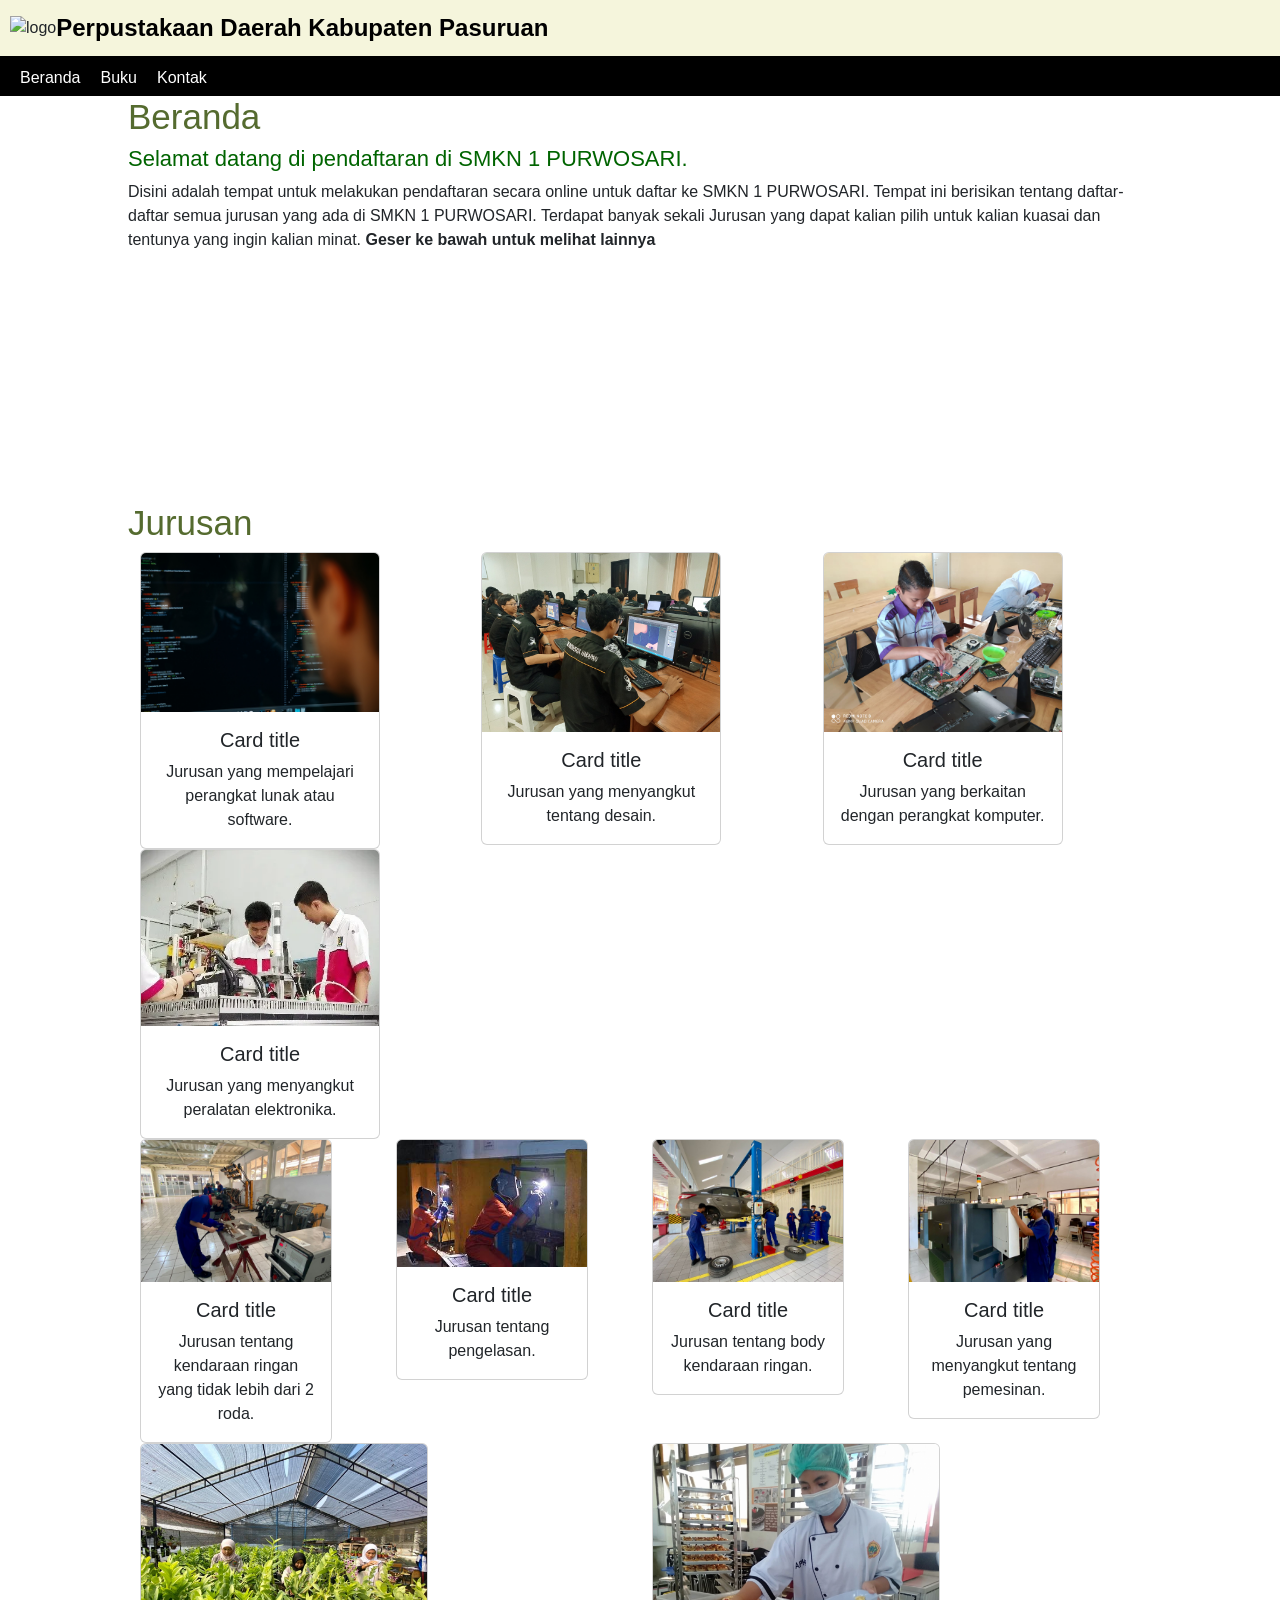
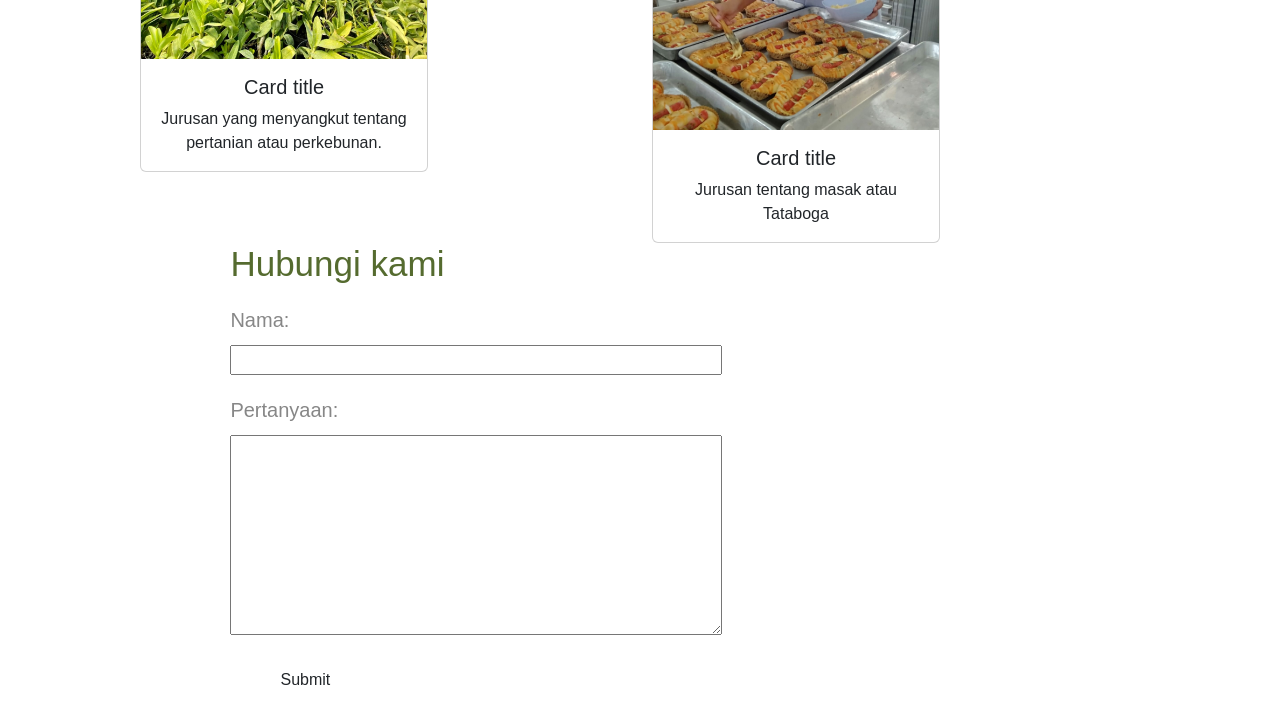
==== index.html @ 0a6dd311 "first commit" ====
<!DOCTYPE html>

<html>
  <head>
    <title>Perpustakaan</title>
    <link rel="stylesheet" href="styles.css" />
    <link
      href="https://cdn.jsdelivr.net/npm/bootstrap@5.3.3/dist/css/bootstrap.min.css"
      rel="stylesheet"
      integrity="sha384-QWTKZyjpPEjISv5WaRU9OFeRpok6YctnYmDr5pNlyT2bRjXh0JMhjY6hW+ALEwIH"
      crossorigin="anonymous"
    />
  </head>

  <body>
    <div class="header">
      <div class="header-logo">
        <img src="img/logo.jpg" alt="logo" />
      </div>

      <div class="header-title">
        <a href="index.html">Perpustakaan Daerah Kabupaten Pasuruan</a>
      </div>
    </div>

    <ul class="nav">
      <li class="nav-item"><a href="index.html">Beranda</a></li>
      <li class="nav-item"><a href="buku.html">Buku</a></li>
      <li class="nav-item"><a href="kontak.html">Kontak</a></li>
    </ul>

    <div class="konten" style="margin-bottom:250px;">
      <h1>Beranda</h1>

      <h2>Selamat datang di pendaftaran di SMKN 1 PURWOSARI.</h2>

      <p>
        Disini adalah tempat untuk melakukan pendaftaran secara online untuk
        daftar ke SMKN 1 PURWOSARI. Tempat ini berisikan tentang daftar-daftar
        semua jurusan yang ada di SMKN 1 PURWOSARI. Terdapat banyak sekali
        Jurusan yang dapat kalian pilih untuk kalian kuasai dan tentunya yang
        ingin kalian minat. <b>Geser ke bawah untuk melihat lainnya</b>
      </p>
    </div>

    <div class="konten">
      <h1>Jurusan</h1>
      <div class="container text-center">
        <div class="row">
          <div class="col">
            <div class="card" style="width: 15rem;">
              <img src="img/rpl.jpg" class="card-img-top" alt="...">
              <div class="card-body">
                <h5 class="card-title">Card title</h5>
                <p class="card-text">Jurusan yang mempelajari perangkat lunak atau software.</p>
              </div>
            </div>
          </div>
          <div class="col">
            <div class="card" style="width: 15rem;">
              <img src="img/dkv.jpeg" class="card-img-top" alt="...">
              <div class="card-body">
                <h5 class="card-title">Card title</h5>
                <p class="card-text">Jurusan yang menyangkut tentang desain.</p>
              </div>
            </div>
          </div>
          <div class="col">
            <div class="card" style="width: 15rem;">
              <img src="img/tekaje.jpg" class="card-img-top" alt="...">
              <div class="card-body">
                <h5 class="card-title">Card title</h5>
                <p class="card-text">Jurusan yang berkaitan dengan perangkat komputer.</p>
              </div>
            </div>
          </div>
          <div class="col">
            <div class="card" style="width: 15rem;">
              <img src="img/meka.webp" class="card-img-top" alt="...">
              <div class="card-body">
                <h5 class="card-title">Card title</h5>
                <p class="card-text">Jurusan yang menyangkut peralatan elektronika.</p>
              </div>
            </div>
          </div>
        </div>
    </div>
    <div class="container text-center">
      <div class="row">
        <div class="col">
          <div class="card" style="width: 12rem;">
            <img src="img/tkr.jpeg" class="card-img-top" alt="...">
            <div class="card-body">
              <h5 class="card-title">Card title</h5>
              <p class="card-text">Jurusan tentang kendaraan ringan yang tidak lebih dari 2 roda.</p>
            </div>
          </div>
        </div>
        <div class="col">
          <div class="card" style="width: 12rem;">
            <img src="img/tl.jpeg" class="card-img-top" alt="...">
            <div class="card-body">
              <h5 class="card-title">Card title</h5>
              <p class="card-text">Jurusan tentang pengelasan.</p>
            </div>
          </div>
        </div>
        <div class="col">
          <div class="card" style="width: 12rem;">
            <img src="img/tbkr.jpeg" class="card-img-top" alt="...">
            <div class="card-body">
              <h5 class="card-title">Card title</h5>
              <p class="card-text">Jurusan tentang body kendaraan ringan.</p>
            </div>
          </div>
        </div>
        <div class="col">
          <div class="card" style="width: 12rem;">
            <img src="img/tpm.jpeg" class="card-img-top" alt="...">
            <div class="card-body">
              <h5 class="card-title">Card title</h5>
              <p class="card-text">Jurusan yang menyangkut tentang pemesinan.</p>
            </div>
          </div>
        </div>
      </div>
    </div>
    <div class="container text-center">
      <div class="row">
        <div class="col">
          <div class="card" style="width: 18rem;">
            <img src="img/atph.jpeg" class="card-img-top" alt="...">
            <div class="card-body">
              <h5 class="card-title">Card title</h5>
              <p class="card-text">Jurusan yang menyangkut tentang pertanian atau perkebunan.</p>
            </div>
          </div>
        </div>
        <div class="col">
          <div class="card" style="width: 18rem;">
            <img src="img/aphp.jpeg" class="card-img-top" alt="...">
            <div class="card-body">
              <h5 class="card-title">Card title</h5>
              <p class="card-text">Jurusan tentang masak atau Tataboga</p>
            </div>
          </div>
        </div>
      </div>
    </div>
     

    <div class="konten">
      <h1>Hubungi kami</h1>

      <form>
        <div class="form-group">
          <label for="data_nama">Nama:</label>
          <input type="text" id="data_nama" for="data_nama" />
        </div>

        <div class="form-group">
          <label for="data_tanya">Pertanyaan:</label>
          <textarea name="data_tanya" id="data_tanya"></textarea>
        </div>

        <button type="submit" class="btn">Submit</button>
      </form>
    </div>

    <script
      src="https://cdn.jsdelivr.net/npm/@popperjs/core@2.10.2/dist/umd/popper.min.js"
      integrity="sha384-7+zCNj/IqJ95wo16oMtfsKbZ9ccEh31eOz1HGyDuCQ6wgnyJNSYdrPa03rtR1zdB"
      crossorigin="anonymous"
    ></script>
    <script
      src="https://cdn.jsdelivr.net/npm/bootstrap@5.1.3/dist/js/bootstrap.min.js"
      integrity="sha384-QJHtvGhmr9XOIpI6YVutG+2QOK9T+ZnN4kzFN1RtK3zEFEIsxhlmWl5/YESvpZ13"
      crossorigin="anonymous"
    ></script>
  </body>
</html>
---- styles.css ----
*{
	font-family: Arial;
}

/* Header */

.header{
	display:flex;
	background-color: beige;
	padding:10px;
}

.header-logo{
	margin-top:auto;
	margin-bottom:auto;
}

.header-logo img{
	height:100px;
}

.header-title{
	margin-top:auto;
	margin-bottom:auto;
}

.header-title a{
	text-decoration:none;
	font-size:24px;
	font-weight: bold;
	color:black;
}

/* Nav Bar */

.nav{
	background-color: black;
	padding:10px;
	margin-top:0px;
}

.nav-item{
	display:inline-block;
	margin-left:20px;
	height:20px;
}

.nav-item a{
	color:white;
	text-decoration:none;
}

.nav-item a:hover{
	color: cadetblue;
}

/* konten */

.konten{
	width:80%;
	margin:auto;
}

.konten h1{
	color:darkolivegreen;
	font-size:35px;
}

.konten h2{
	font-size:22px;
	color:darkgreen;
}

/* tabel */

.tabel{
	border-spacing:4px;
}

.tabel-header{
	background-color: beige;
}

.tabel-header th{
	padding:10px;
	text-align:left;
}

.tabel-konten{
	background-color: azure;
}

.tabel-genap{
	background-color: aliceblue;
}

.tabel-konten td{
	padding:10px;
}

td>img{
	width:100px;
}

.tabel-konten:hover{
	background-color:bisque;
}

/* Form */

.form-group{
	margin-top:20px;
	margin-bottom:20px;
}

.form-group label{
	display:block;
	font-size: 20px;
	color: rgb(135,135,135);
}

.form-group input{
	display:block;
	margin-top:10px;
	width:60%;
}

.form-group textarea{
	display:block;
	margin-top:10px;
	height:200px;
	width:60%;
}

.btn{
	width:150px;
	height:50px;
	font-size:20px;
	font-weight: bold;
	color:aliceblue;
	background-color: darkgreen;
	border:0px;
	border-radius:20px;
	cursor:pointer;
}

.btn:hover{
	background-color: black;
}

.btn:active{
	background-color: pink;
}
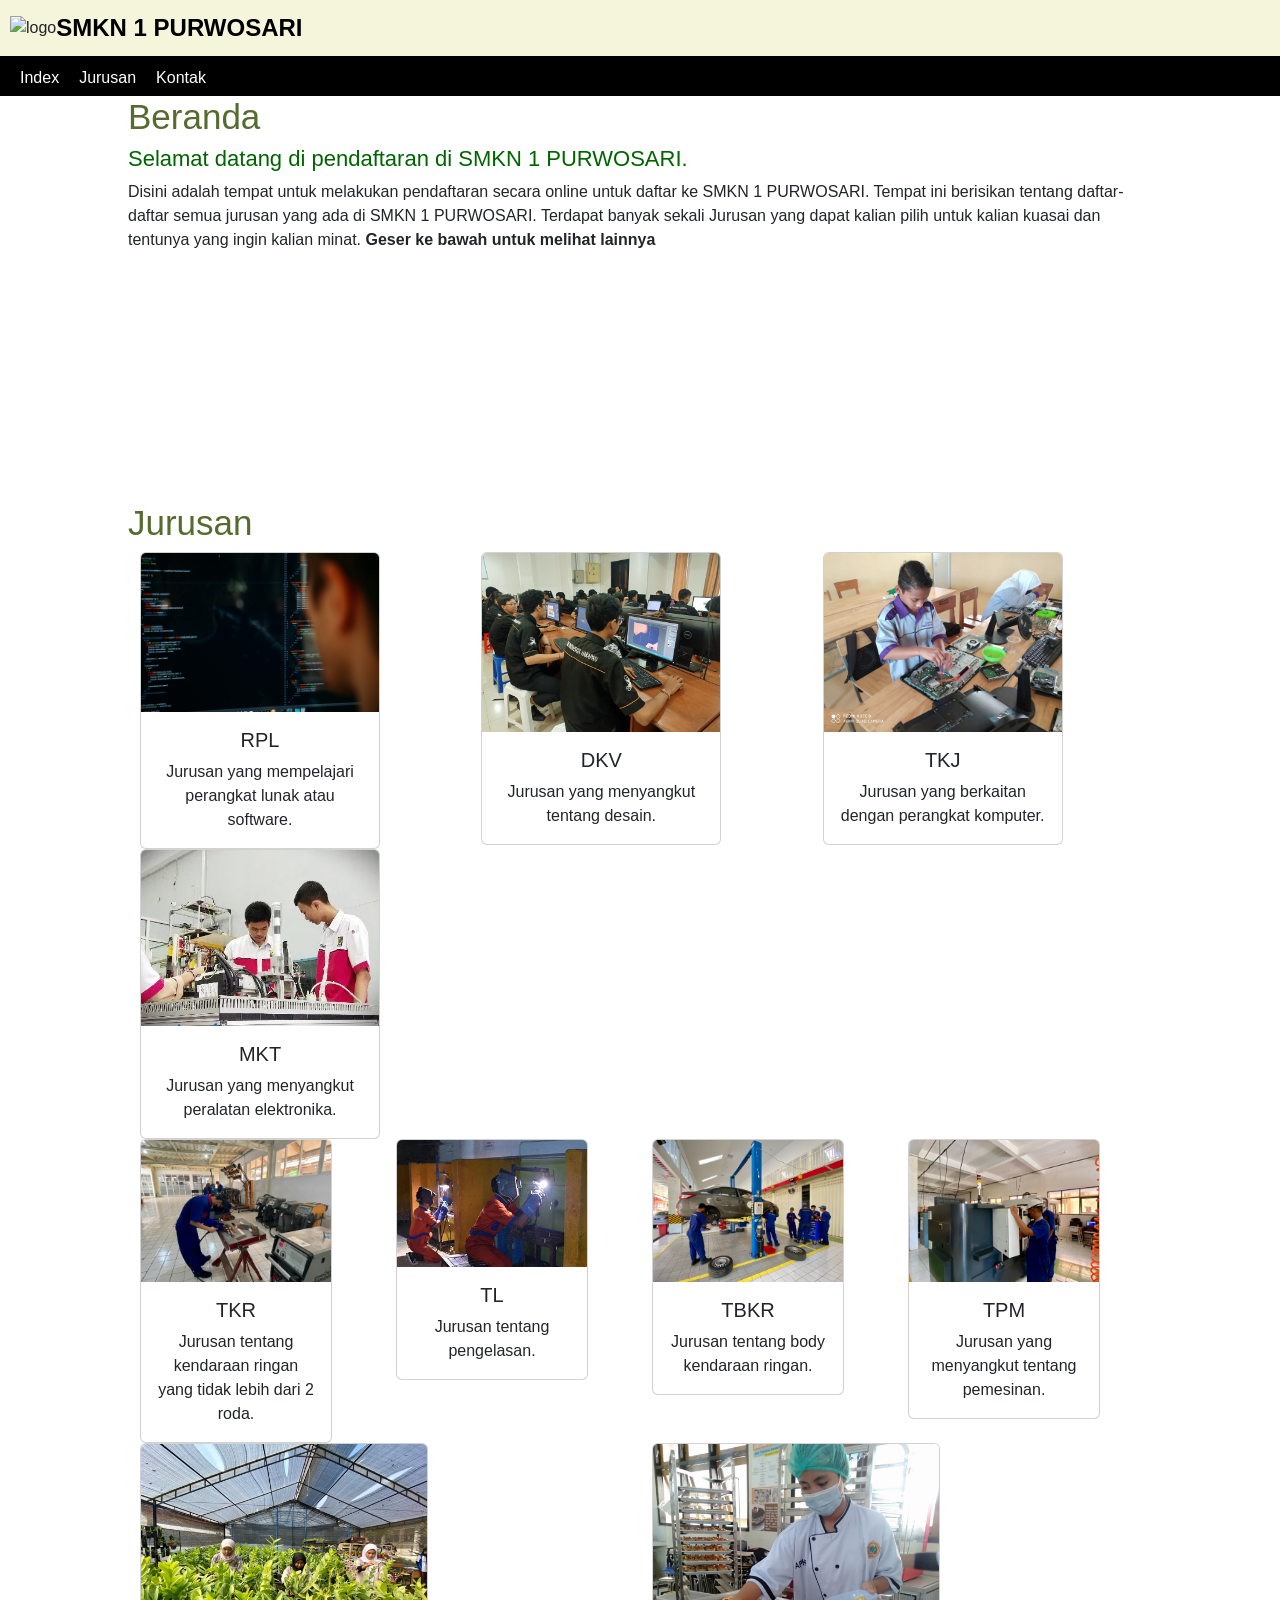
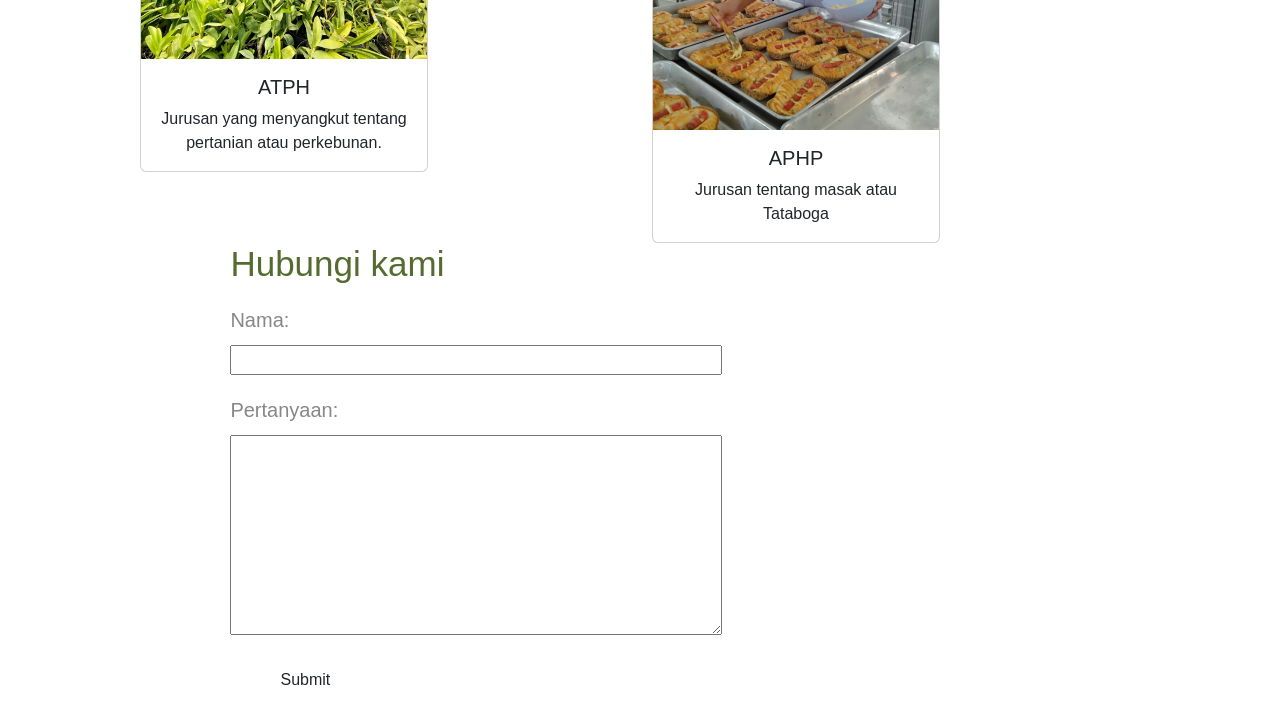
==== commit 4dbd6973: "perubahan" ====
--- a/index.html
+++ b/index.html
@@ -19,20 +19,20 @@
       </div>
 
       <div class="header-title">
-        <a href="index.html">Perpustakaan Daerah Kabupaten Pasuruan</a>
+        <a href="index.html">SMKN 1 PURWOSARI</a>
       </div>
     </div>
 
     <ul class="nav">
-      <li class="nav-item"><a href="index.html">Beranda</a></li>
-      <li class="nav-item"><a href="buku.html">Buku</a></li>
-      <li class="nav-item"><a href="kontak.html">Kontak</a></li>
+      <li class="nav-item"><a href="#index">Index</a></li>
+      <li class="nav-item"><a href="#jurusan">Jurusan</a></li>
+      <li class="nav-item"><a href="#contact">Kontak</a></li>
     </ul>
 
     <div class="konten" style="margin-bottom:250px;">
       <h1>Beranda</h1>
 
-      <h2>Selamat datang di pendaftaran di SMKN 1 PURWOSARI.</h2>
+      <h2 id="index">Selamat datang di pendaftaran di SMKN 1 PURWOSARI.</h2>
 
       <p>
         Disini adalah tempat untuk melakukan pendaftaran secara online untuk
@@ -44,14 +44,14 @@
     </div>
 
     <div class="konten">
-      <h1>Jurusan</h1>
+      <h1 id="jurusan">Jurusan</h1>
       <div class="container text-center">
         <div class="row">
           <div class="col">
             <div class="card" style="width: 15rem;">
               <img src="img/rpl.jpg" class="card-img-top" alt="...">
               <div class="card-body">
-                <h5 class="card-title">Card title</h5>
+                <h5 class="card-title">RPL</h5>
                 <p class="card-text">Jurusan yang mempelajari perangkat lunak atau software.</p>
               </div>
             </div>
@@ -60,7 +60,7 @@
             <div class="card" style="width: 15rem;">
               <img src="img/dkv.jpeg" class="card-img-top" alt="...">
               <div class="card-body">
-                <h5 class="card-title">Card title</h5>
+                <h5 class="card-title">DKV</h5>
                 <p class="card-text">Jurusan yang menyangkut tentang desain.</p>
               </div>
             </div>
@@ -69,7 +69,7 @@
             <div class="card" style="width: 15rem;">
               <img src="img/tekaje.jpg" class="card-img-top" alt="...">
               <div class="card-body">
-                <h5 class="card-title">Card title</h5>
+                <h5 class="card-title">TKJ</h5>
                 <p class="card-text">Jurusan yang berkaitan dengan perangkat komputer.</p>
               </div>
             </div>
@@ -78,7 +78,7 @@
             <div class="card" style="width: 15rem;">
               <img src="img/meka.webp" class="card-img-top" alt="...">
               <div class="card-body">
-                <h5 class="card-title">Card title</h5>
+                <h5 class="card-title">MKT</h5>
                 <p class="card-text">Jurusan yang menyangkut peralatan elektronika.</p>
               </div>
             </div>
@@ -91,7 +91,7 @@
           <div class="card" style="width: 12rem;">
             <img src="img/tkr.jpeg" class="card-img-top" alt="...">
             <div class="card-body">
-              <h5 class="card-title">Card title</h5>
+              <h5 class="card-title">TKR</h5>
               <p class="card-text">Jurusan tentang kendaraan ringan yang tidak lebih dari 2 roda.</p>
             </div>
           </div>
@@ -100,7 +100,7 @@
           <div class="card" style="width: 12rem;">
             <img src="img/tl.jpeg" class="card-img-top" alt="...">
             <div class="card-body">
-              <h5 class="card-title">Card title</h5>
+              <h5 class="card-title">TL</h5>
               <p class="card-text">Jurusan tentang pengelasan.</p>
             </div>
           </div>
@@ -109,7 +109,7 @@
           <div class="card" style="width: 12rem;">
             <img src="img/tbkr.jpeg" class="card-img-top" alt="...">
             <div class="card-body">
-              <h5 class="card-title">Card title</h5>
+              <h5 class="card-title">TBKR</h5>
               <p class="card-text">Jurusan tentang body kendaraan ringan.</p>
             </div>
           </div>
@@ -118,7 +118,7 @@
           <div class="card" style="width: 12rem;">
             <img src="img/tpm.jpeg" class="card-img-top" alt="...">
             <div class="card-body">
-              <h5 class="card-title">Card title</h5>
+              <h5 class="card-title">TPM</h5>
               <p class="card-text">Jurusan yang menyangkut tentang pemesinan.</p>
             </div>
           </div>
@@ -131,7 +131,7 @@
           <div class="card" style="width: 18rem;">
             <img src="img/atph.jpeg" class="card-img-top" alt="...">
             <div class="card-body">
-              <h5 class="card-title">Card title</h5>
+              <h5 class="card-title">ATPH</h5>
               <p class="card-text">Jurusan yang menyangkut tentang pertanian atau perkebunan.</p>
             </div>
           </div>
@@ -140,7 +140,7 @@
           <div class="card" style="width: 18rem;">
             <img src="img/aphp.jpeg" class="card-img-top" alt="...">
             <div class="card-body">
-              <h5 class="card-title">Card title</h5>
+              <h5 class="card-title">APHP</h5>
               <p class="card-text">Jurusan tentang masak atau Tataboga</p>
             </div>
           </div>
@@ -150,7 +150,7 @@
      
 
     <div class="konten">
-      <h1>Hubungi kami</h1>
+      <h1 id="contact">Hubungi kami</h1>
 
       <form>
         <div class="form-group">
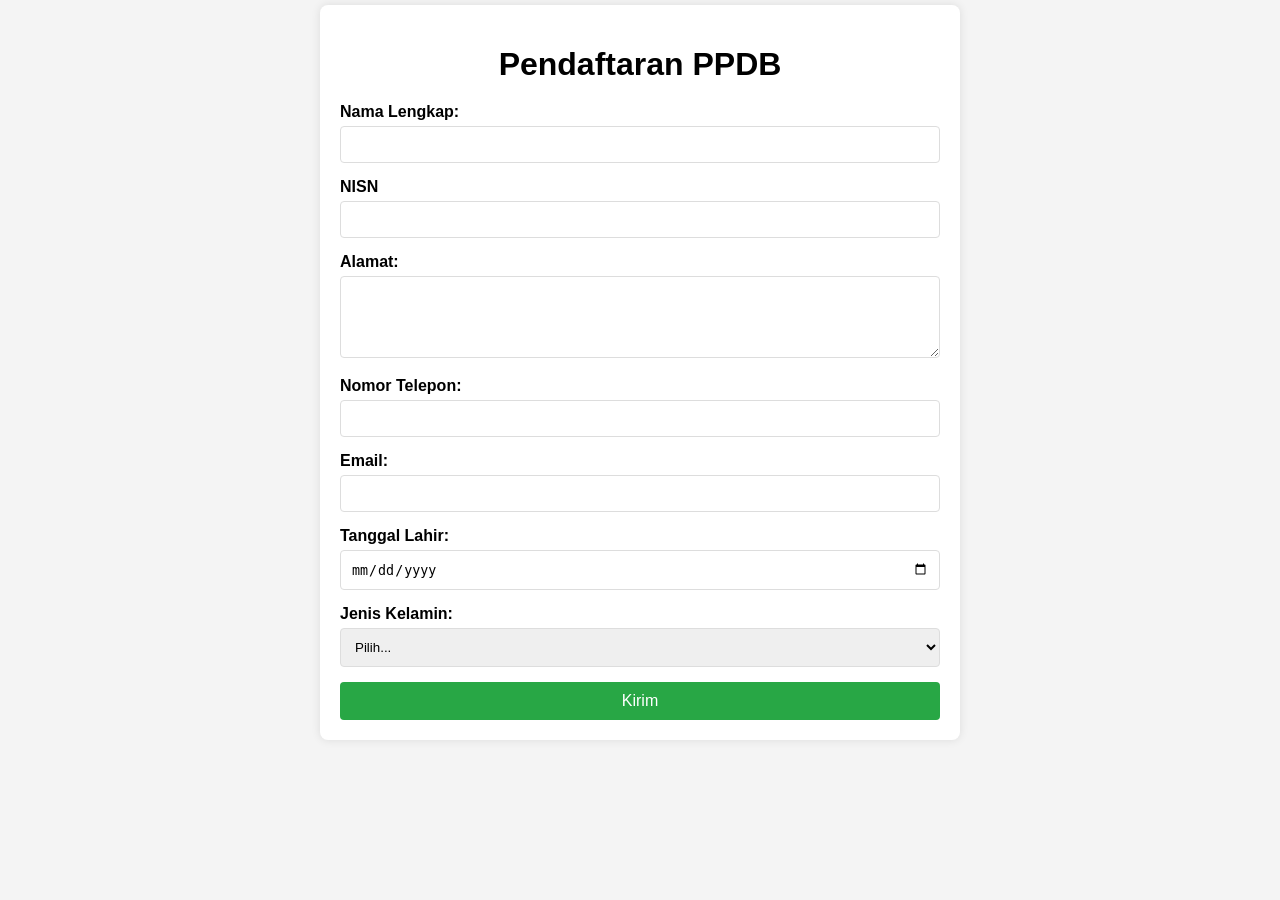
==== commit 0947399b: "perubahan" ====
--- a/index.html
+++ b/index.html
@@ -1,181 +1,60 @@
 <!DOCTYPE html>
+<html lang="id">
+<head>
+    <meta charset="UTF-8">
+    <meta name="viewport" content="width=device-width, initial-scale=1.0">
+    <title>Pendaftaran PPDB</title>
+    <link rel="stylesheet" href="style.css">
+    <script lang="javascript" src="script.js"></script>
+</head>
+<body>
+    <div class="form-container">
+        <h1>Pendaftaran PPDB</h1>
+        <form id="ppdbform" action="index.html" name="ppdbform" onsubmit="return validasi()">
+            <div class="form-group">
+                <label for="nama">Nama Lengkap:</label>
+                <input type="text" id="nama" name="nama">
+            </div>
 
-<html>
-  <head>
-    <title>Perpustakaan</title>
-    <link rel="stylesheet" href="styles.css" />
-    <link
-      href="https://cdn.jsdelivr.net/npm/bootstrap@5.3.3/dist/css/bootstrap.min.css"
-      rel="stylesheet"
-      integrity="sha384-QWTKZyjpPEjISv5WaRU9OFeRpok6YctnYmDr5pNlyT2bRjXh0JMhjY6hW+ALEwIH"
-      crossorigin="anonymous"
-    />
-  </head>
+            <div class="form-group">
+                <label for="NISN">NISN</label>
+                <input type="number" id="nisn" name="nisn">
+            </div>
 
-  <body>
-    <div class="header">
-      <div class="header-logo">
-        <img src="img/logo.jpg" alt="logo" />
-      </div>
+            <div class="form-group">
+                <label for="alamat">Alamat:</label>
+                <textarea id="alamat" name="alamat" rows="4"></textarea>
+            </div>
 
-      <div class="header-title">
-        <a href="index.html">SMKN 1 PURWOSARI</a>
-      </div>
+            <div class="form-group">
+                <label for="nomor">Nomor Telepon:</label>
+                <input type="nomor" id="nomor" name="nomor">
+            </div>
+
+            <div class="form-group">
+                <label for="email">Email:</label>
+                <input type="email" id="email" name="email">
+            </div>
+
+            <div class="form-group">
+                <label for="tanggallahir">Tanggal Lahir:</label>
+                <input type="date" id="tgl_lahir" name="tgl_lahir" required>
+            </div>
+
+            <div class="form-group">
+                <label for="jenis-kelamin">Jenis Kelamin:</label>
+                <select id="jenis-kelamin" name="jenis-kelamin" required>
+                    <option value="">Pilih...</option>
+                    <option value="Laki-laki">Laki-laki</option>
+                    <option value="Perempuan">Perempuan</option>
+                    <option value="Croissant">Croissant</option>
+                </select>
+            </div>
+
+            <button name="button" value="cek" onclick="validasi()">Kirim</button>
+        </form>
+        <div id="result" class="result"></div>
     </div>
-
-    <ul class="nav">
-      <li class="nav-item"><a href="#index">Index</a></li>
-      <li class="nav-item"><a href="#jurusan">Jurusan</a></li>
-      <li class="nav-item"><a href="#contact">Kontak</a></li>
-    </ul>
-
-    <div class="konten" style="margin-bottom:250px;">
-      <h1>Beranda</h1>
-
-      <h2 id="index">Selamat datang di pendaftaran di SMKN 1 PURWOSARI.</h2>
-
-      <p>
-        Disini adalah tempat untuk melakukan pendaftaran secara online untuk
-        daftar ke SMKN 1 PURWOSARI. Tempat ini berisikan tentang daftar-daftar
-        semua jurusan yang ada di SMKN 1 PURWOSARI. Terdapat banyak sekali
-        Jurusan yang dapat kalian pilih untuk kalian kuasai dan tentunya yang
-        ingin kalian minat. <b>Geser ke bawah untuk melihat lainnya</b>
-      </p>
-    </div>
-
-    <div class="konten">
-      <h1 id="jurusan">Jurusan</h1>
-      <div class="container text-center">
-        <div class="row">
-          <div class="col">
-            <div class="card" style="width: 15rem;">
-              <img src="img/rpl.jpg" class="card-img-top" alt="...">
-              <div class="card-body">
-                <h5 class="card-title">RPL</h5>
-                <p class="card-text">Jurusan yang mempelajari perangkat lunak atau software.</p>
-              </div>
-            </div>
-          </div>
-          <div class="col">
-            <div class="card" style="width: 15rem;">
-              <img src="img/dkv.jpeg" class="card-img-top" alt="...">
-              <div class="card-body">
-                <h5 class="card-title">DKV</h5>
-                <p class="card-text">Jurusan yang menyangkut tentang desain.</p>
-              </div>
-            </div>
-          </div>
-          <div class="col">
-            <div class="card" style="width: 15rem;">
-              <img src="img/tekaje.jpg" class="card-img-top" alt="...">
-              <div class="card-body">
-                <h5 class="card-title">TKJ</h5>
-                <p class="card-text">Jurusan yang berkaitan dengan perangkat komputer.</p>
-              </div>
-            </div>
-          </div>
-          <div class="col">
-            <div class="card" style="width: 15rem;">
-              <img src="img/meka.webp" class="card-img-top" alt="...">
-              <div class="card-body">
-                <h5 class="card-title">MKT</h5>
-                <p class="card-text">Jurusan yang menyangkut peralatan elektronika.</p>
-              </div>
-            </div>
-          </div>
-        </div>
-    </div>
-    <div class="container text-center">
-      <div class="row">
-        <div class="col">
-          <div class="card" style="width: 12rem;">
-            <img src="img/tkr.jpeg" class="card-img-top" alt="...">
-            <div class="card-body">
-              <h5 class="card-title">TKR</h5>
-              <p class="card-text">Jurusan tentang kendaraan ringan yang tidak lebih dari 2 roda.</p>
-            </div>
-          </div>
-        </div>
-        <div class="col">
-          <div class="card" style="width: 12rem;">
-            <img src="img/tl.jpeg" class="card-img-top" alt="...">
-            <div class="card-body">
-              <h5 class="card-title">TL</h5>
-              <p class="card-text">Jurusan tentang pengelasan.</p>
-            </div>
-          </div>
-        </div>
-        <div class="col">
-          <div class="card" style="width: 12rem;">
-            <img src="img/tbkr.jpeg" class="card-img-top" alt="...">
-            <div class="card-body">
-              <h5 class="card-title">TBKR</h5>
-              <p class="card-text">Jurusan tentang body kendaraan ringan.</p>
-            </div>
-          </div>
-        </div>
-        <div class="col">
-          <div class="card" style="width: 12rem;">
-            <img src="img/tpm.jpeg" class="card-img-top" alt="...">
-            <div class="card-body">
-              <h5 class="card-title">TPM</h5>
-              <p class="card-text">Jurusan yang menyangkut tentang pemesinan.</p>
-            </div>
-          </div>
-        </div>
-      </div>
-    </div>
-    <div class="container text-center">
-      <div class="row">
-        <div class="col">
-          <div class="card" style="width: 18rem;">
-            <img src="img/atph.jpeg" class="card-img-top" alt="...">
-            <div class="card-body">
-              <h5 class="card-title">ATPH</h5>
-              <p class="card-text">Jurusan yang menyangkut tentang pertanian atau perkebunan.</p>
-            </div>
-          </div>
-        </div>
-        <div class="col">
-          <div class="card" style="width: 18rem;">
-            <img src="img/aphp.jpeg" class="card-img-top" alt="...">
-            <div class="card-body">
-              <h5 class="card-title">APHP</h5>
-              <p class="card-text">Jurusan tentang masak atau Tataboga</p>
-            </div>
-          </div>
-        </div>
-      </div>
-    </div>
-     
-
-    <div class="konten">
-      <h1 id="contact">Hubungi kami</h1>
-
-      <form>
-        <div class="form-group">
-          <label for="data_nama">Nama:</label>
-          <input type="text" id="data_nama" for="data_nama" />
-        </div>
-
-        <div class="form-group">
-          <label for="data_tanya">Pertanyaan:</label>
-          <textarea name="data_tanya" id="data_tanya"></textarea>
-        </div>
-
-        <button type="submit" class="btn">Submit</button>
-      </form>
-    </div>
-
-    <script
-      src="https://cdn.jsdelivr.net/npm/@popperjs/core@2.10.2/dist/umd/popper.min.js"
-      integrity="sha384-7+zCNj/IqJ95wo16oMtfsKbZ9ccEh31eOz1HGyDuCQ6wgnyJNSYdrPa03rtR1zdB"
-      crossorigin="anonymous"
-    ></script>
-    <script
-      src="https://cdn.jsdelivr.net/npm/bootstrap@5.1.3/dist/js/bootstrap.min.js"
-      integrity="sha384-QJHtvGhmr9XOIpI6YVutG+2QOK9T+ZnN4kzFN1RtK3zEFEIsxhlmWl5/YESvpZ13"
-      crossorigin="anonymous"
-    ></script>
-  </body>
+    <script src="scripts.js"></script>
+</body>
 </html>
--- a/style.css
+++ b/style.css
@@ -0,0 +1,59 @@
+    body {
+        font-family: Arial, sans-serif;
+        background-color: #f4f4f4;
+        margin: 0;
+        padding: 0;
+    }
+
+    .form-container {
+        width: 50%;
+        max-width: 600px;
+        margin: 5px auto;
+        padding: 20px;
+        background: #fff;
+        border-radius: 8px;
+        box-shadow: 0 0 10px rgba(0,0,0,0.1);
+    }
+
+    h1 {
+        text-align: center;
+        margin-bottom: 20px;
+    }
+
+    .form-group {
+        margin-bottom: 15px;
+    }
+
+    .form-group label {
+        display: block;
+        margin-bottom: 5px;
+        font-weight: bold;
+    }
+
+    .form-group input, .form-group textarea, .form-group select {
+        width: 100%;
+        padding: 10px;
+        border: 1px solid #ddd;
+        border-radius: 4px;
+        box-sizing: border-box;
+    }
+
+    .form-group textarea {
+        resize: vertical;
+    }
+
+    button {
+        display: block;
+        width: 100%;
+        padding: 10px;
+        background-color: #28a745;
+        color: #fff;
+        border: none;
+        border-radius: 4px;
+        font-size: 16px;
+        cursor: pointer;
+    }
+
+    button:hover {
+        background-color: #218838;
+    }
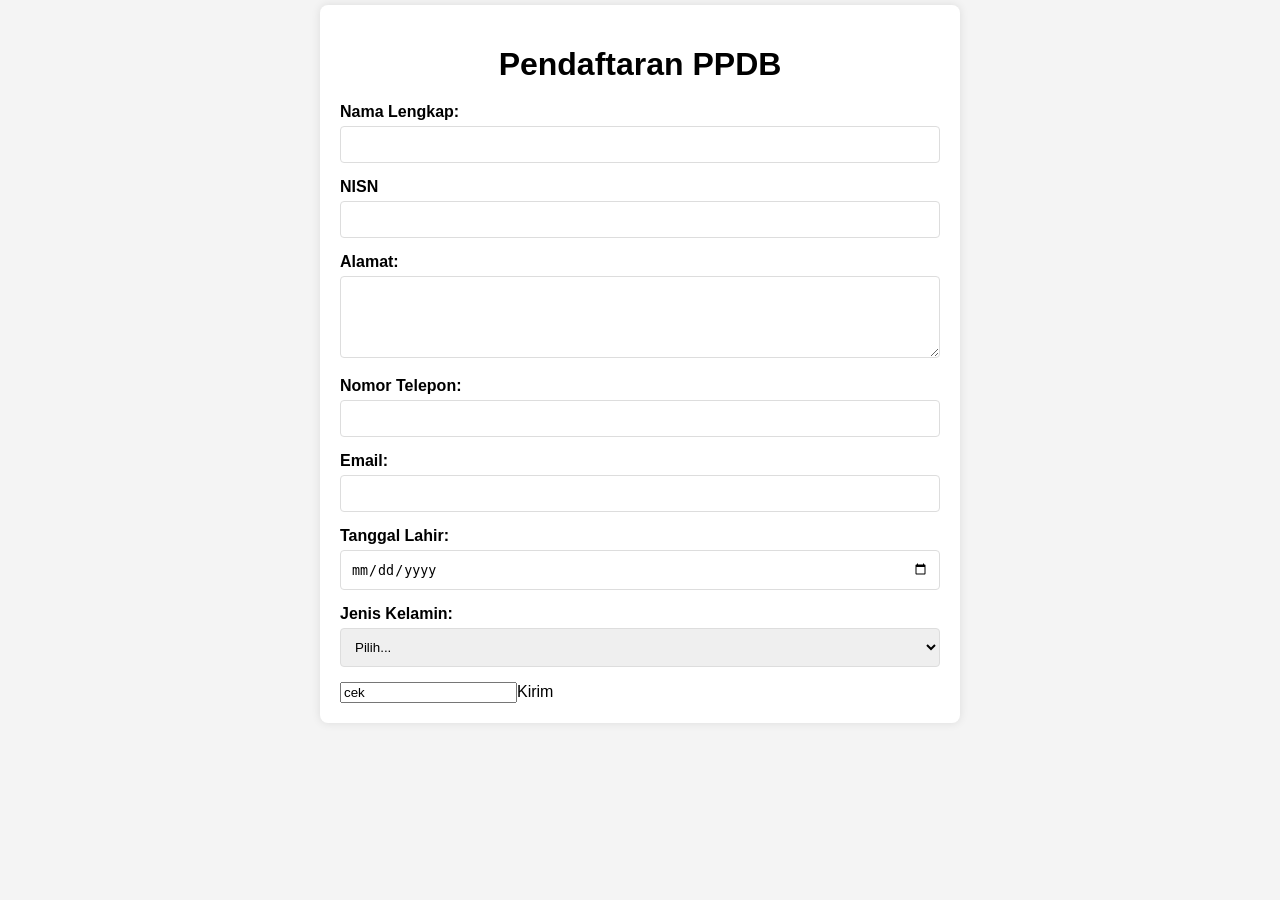
==== commit 98ffec07: "perubahan" ====
--- a/index.html
+++ b/index.html
@@ -10,7 +10,7 @@
 <body>
     <div class="form-container">
         <h1>Pendaftaran PPDB</h1>
-        <form id="ppdbform" action="index.html" name="ppdbform" onsubmit="return validasi()">
+        <form id="ppdbform" action="home.html" name="ppdbform" onsubmit="return validasi()">
             <div class="form-group">
                 <label for="nama">Nama Lengkap:</label>
                 <input type="text" id="nama" name="nama">
@@ -51,7 +51,7 @@
                 </select>
             </div>
 
-            <button name="button" value="cek" onclick="validasi()">Kirim</button>
+            <input name="button" value="cek" onclick="validasi()">Kirim</input>
         </form>
         <div id="result" class="result"></div>
     </div>
